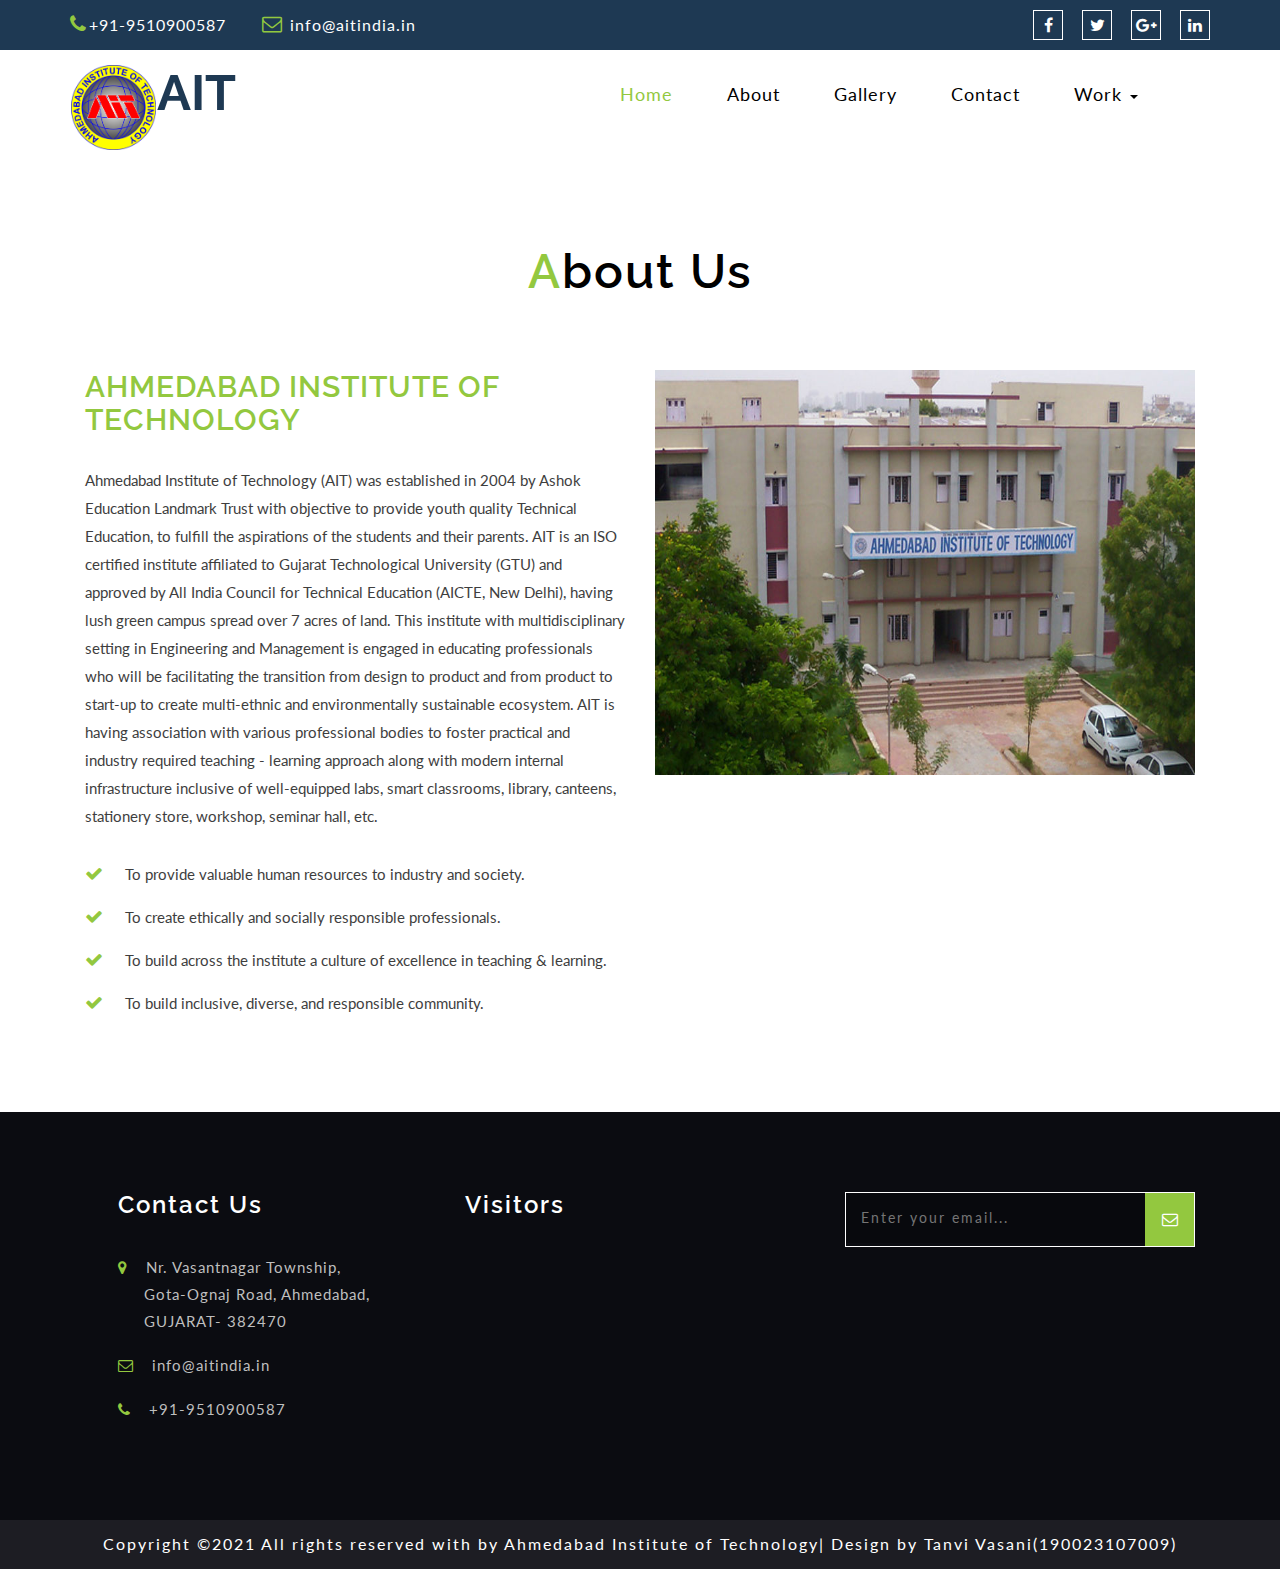
==== about.html @ c09816c7 "Add files via upload" ====
<!--
Author: W3layouts
Author URL: http://w3layouts.com
License: Creative Commons Attribution 3.0 Unported
License URL: http://creativecommons.org/licenses/by/3.0/
-->
<!DOCTYPE html>
<html lang="zxx">

<head>
	<title>AIT | About Us</title>
	<link rel="icon" type="image/png" sizes="16x16" href="images/favicon.png">
	<meta name="viewport" content="width=device-width, initial-scale=1">
	<meta http-equiv="Content-Type" content="text/html; charset=utf-8" />
	<meta name="keywords" content="Bettering Responsive web template, Bootstrap Web Templates, Flat Web Templates, Android Compatible web template, 
Smartphone Compatible web template, free webdesigns for Nokia, Samsung, LG, Sony Ericsson, Motorola web design" />
	<script type="application/x-javascript">
		addEventListener("load", function () {
			setTimeout(hideURLbar, 0);
		}, false);

		function hideURLbar() {
			window.scrollTo(0, 1);
		}
	</script>
	<!-- // Meta Tags -->
	<link href="css/bootstrap.css" rel="stylesheet" type="text/css" media="all" />
	<link href="css/font-awesome.min.css" rel="stylesheet" type="text/css" media="all">
	<!--testimonial flexslider-->
	<link href="css/style.css" rel="stylesheet" type="text/css" media="all" />
	<!--fonts-->
	<link href="//fonts.googleapis.com/css?family=Lato:300,400,700,900" rel="stylesheet">
	<link href="//fonts.googleapis.com/css?family=Raleway:300,400,500,600,800" rel="stylesheet">
	<!--//fonts-->

</head>

<body>
	<!--Header-->
	<div class="header">
	<div class="top">
					<div class="container">
						
							<div class="col-md-9 top-left">
								<ul>
									<li><i class="fa fa-phone" aria-hidden="true"></i>+91-9510900587</li>
									<li><i class="fa fa-envelope-o" aria-hidden="true"></i> <a href="mailto:info@example.com">info@aitindia.in</a></li>
								</ul>
							</div>
							<div class="col-md-3 top-middle">
								<ul>
									<li><a href="#"><i class="fa fa-facebook"></i></a></li>
									<li><a href="#"><i class="fa fa-twitter"></i></a></li>
									<li><a href="#"><i class="fa fa-google-plus"></i></a></li>
									<li><a href="#"><i class="fa fa-linkedin"></i></a></li>
								</ul>
							</div>
							
							<div class="clearfix"></div>
						
					</div>
				</div>
		<!--top-bar-w3layouts-->
		<div class="top-bar-w3layouts">
			<div class="container">
				<nav class="navbar navbar-default">
					<div class="navbar-header">
						<button type="button" class="navbar-toggle" data-toggle="collapse" data-target="#bs-example-navbar-collapse-1">
							<span class="sr-only">Toggle navigation</span>
							<span class="icon-bar"></span>
							<span class="icon-bar"></span>
							<span class="icon-bar"></span>
						</button>
						<h1><a href="index.html"><img src="images\aitsy.png" style="height: 85px;width: 85px;margin-right: 1px;margin-left: 1px;"> AIT</a></h1>
					</div>
					<!-- navbar-header -->
					<div class="collapse navbar-collapse" id="bs-example-navbar-collapse-1">

						<ul class="nav navbar-nav navbar-right">
							<li><a href="index.html" class="active">Home</a></li>
							<li><a href="about.html">About</a></li>
							<li><a href="gallery.html">Gallery</a></li>
							<li><a href="contact.html">Contact</a></li>
							<li><a href="#" class="dropdown-toggle" data-toggle="dropdown" role="button" aria-haspopup="true" aria-expanded="false">Work <span class="caret"></span></a>
										<ul class="dropdown-menu">
											<li><a href="icons.html">Static Page</a></li>
											<li><a href="codes.html">Dynamic Page</a></li>
										</ul>
							</li> 
						</ul>

					</div>

					


					<div class="clearfix"> </div>
				</nav>
			</div>

		</div>
		<!--//top-bar-w3layouts-->
		<!--Slider-->
		
		<!-- //Modal1 -->
		<!--//Slider-->
	</div>
	<!--//Header-->
	<div class="about-1">
	<div class="container">
	<h3 class="title-txt"><span>A</span>bout Us</h3>
		<div class="ab-agile">
			<div class="col-md-6 aboutleft1">
				<h3>Ahmedabad Institute of Technology</h3>
				<p class="para1">Ahmedabad Institute of Technology (AIT) was established in 2004 by Ashok Education Landmark Trust with objective to provide youth quality Technical Education, to fulfill the aspirations of the students and their parents. AIT is an ISO certified institute affiliated to Gujarat Technological University (GTU) and approved by All India Council for Technical Education (AICTE, New Delhi), having lush green campus spread over 7 acres of land. This institute with multidisciplinary setting in Engineering and Management is engaged in educating professionals who will be facilitating the transition from design to product and from product to start-up to create multi-ethnic and environmentally sustainable ecosystem. AIT is having association with various professional bodies to foster practical and industry required teaching - learning approach along with modern internal infrastructure inclusive of well-equipped labs, smart classrooms, library, canteens, stationery store, workshop, seminar hall, etc.</p>
				<p><i class="fa fa-check" aria-hidden="true"></i> To provide valuable human resources to industry and society. </p>
				<p><i class="fa fa-check" aria-hidden="true"></i> To create ethically and socially responsible professionals. </p>
				<p><i class="fa fa-check" aria-hidden="true"></i> To build across the institute a culture of excellence in teaching & learning. </p>
				<p><i class="fa fa-check" aria-hidden="true"></i> To build inclusive, diverse, and responsible community.</p>
			</div>
			<div class="col-md-6 aboutright1">
				<img src="images/ait.jpeg" class="img-responsive" alt="">
			</div>
			<div class="clearfix"></div>
		</div>
	</div>
</div>

<!-- footer -->
<div class="footer">
	<div class="container">
		<div class="f-bg-w3l">
			<div class="col-md-4 w3layouts_footer_grid hpft">
					<h3>Contact Us</h3>
					    <ul class="con_inner_text">
							<li><span class="fa fa-map-marker" aria-hidden="true"></span>	Nr. Vasantnagar Township, <label> Gota-Ognaj Road, Ahmedabad, GUJARAT- 382470 </label></li>
							<li><span class="fa fa-envelope-o" aria-hidden="true"></span> <a href="mailto:info@example.com">info@aitindia.in</a></li>
							<li><span class="fa fa-phone" aria-hidden="true"></span> +91-9510900587</li>
						</ul>				
				</div>
		<div class="col-md-4 w3layouts_footer_grid">
					<h3>Visitors</h3>
					 <a href='https://www.symptoma.com/en/info/covid-19'></a> <script type='text/javascript' src='https://www.freevisitorcounters.com/auth.php?id=e91e2856d9b08d8100dab03bf4e1359ea80cdd08'></script>
<script type="text/javascript" src="https://www.freevisitorcounters.com/en/home/counter/826787/t/9"></script>
				</div>
				<div class="col-md-4 w3layouts_footer_grid">
					<form action="#" method="post">
						<input type="email" name="Email" placeholder="Enter your email..." required="">
						<button class="btn1"><i class="fa fa-envelope-o" aria-hidden="true"></i></button>
						<div class="clearfix"> </div>
					</form>
				</div>
				<div class="clearfix"> </div>		
			</div>	
			</div>
	</div>
	<p class="copyright">Copyright ©2021 All rights reserved with by Ahmedabad Institute of Technology| Design by Tanvi Vasani(190023107009)</p>
	<!-- //footer -->
	<!-- Required Scripts -->
	<!-- Common Js -->
	<script type="text/javascript" src="js/jquery-2.2.3.min.js"></script>
	<!--// Common Js -->
	<!--search-bar-agileits-->
	<script src="js/main.js"></script>
	<!--//search-bar-agileits-->
	<!-- start-smoth-scrolling -->
	<script type="text/javascript" src="js/move-top.js"></script>
	<script type="text/javascript" src="js/easing.js"></script>
	<script type="text/javascript">
		jQuery(document).ready(function ($) {
			$(".scroll").click(function (event) {
				event.preventDefault();
				$('html,body').animate({
					scrollTop: $(this.hash).offset().top
				}, 1000);
			});
		});
	</script>
	<!-- start-smoth-scrolling -->
	<!-- stats -->
	<script src="js/jquery.waypoints.min.js"></script>
	<script src="js/jquery.countup.js"></script>
	<script>
		$('.counter-agileits-w3layouts').countUp();
	</script>
	<!-- //stats -->
	<!-- smooth scrolling -->
	<script type="text/javascript">
		$(document).ready(function () {
			/*
				var defaults = {
				containerID: 'toTop', // fading element id
				containerHoverID: 'toTopHover', // fading element hover id
				scrollSpeed: 1200,
				easingType: 'linear' 
				};
			*/
			$().UItoTop({
				easingType: 'easeOutQuart'
			});
		});
	</script>
	<a href="#home" id="toTop" style="display: block;"> <span id="toTopHover" style="opacity: 1;"> </span></a>
	<!-- //smooth scrolling -->

	<!-- Bootstrap Js -->
	<script type="text/javascript" src="js/bootstrap.js"></script>
	<!--// Bootstrap Js -->

	<!--// Required Scripts -->
</body>

</html>
---- css/style.css ----
/*--
Author: W3layouts
Author URL: http://w3layouts.com
License: Creative Commons Attribution 3.0 Unported
License URL: http://creativecommons.org/licenses/by/3.0/
--*/

html,
body {
	margin: 0;
	font-size: 100%;
	font-family: 'Lato', sans-serif;
	background: #fff;
}

body a {
	text-decoration: none;
	transition: 0.5s all;
	-webkit-transition: 0.5s all;
	-moz-transition: 0.5s all;
	-o-transition: 0.5s all;
	-ms-transition: 0.5s all;
}

a:hover {
	text-decoration: none;
}

input[type="button"],
input[type="submit"] {
	transition: 0.5s all;
	-webkit-transition: 0.5s all;
	-moz-transition: 0.5s all;
	-o-transition: 0.5s all;
	-ms-transition: 0.5s all;
}

h1,
h2,
h3,
h4,
h5,
h6 {
	margin: 0;
	font-family: 'Raleway', sans-serif;
	font-weight: 600;
}

p {
	margin: 0;
}

ul {
	margin: 0;
	padding: 0;
}

label {
	margin: 0;
}


/*-- header --*/


/*-- Index-Page-Styling --*/


/*-- top-bar-w3layouts --*/

.header {
	position: relative;
}

.header-nav {
	position: relative;
}

.top-bar-w3layouts {
	width: 100%;
	z-index: 99999;
	background: #fff;
}


/*-- Logo --*/

.logo {
	width: 60%;
	float: left;
}

.logo a {
	font-size: 40px;
	font-weight: bolder;
	color: #EEE;
}

.logo a:hover {
	color: #FFF;
}


/*-- //Logo --*/


/*-- Info --*/

.info {
	width: 40%;
	float: left;
	padding-top: 20px;
}

.info .email,
.info .phone {
	width: 50%;
	float: left;
}

.info p {
	color: #EEE;
	font-size: 13px;
}

.info a {
	color: #FFF;
}

.info a:hover {
	color: #009688;
}

.info span.glyphicon {
	margin-right: 5px;
}

.navbar-brand {
	line-height: 0px !important;
}

.navbar-brand {
	float: none;
}

nav.linkEffects.linkHoverEffect_12 ul {
	margin-top: 6px;
}


/*-- //Info --*/


/*-- //top-bar-w3layouts --*/


/*--banner-slider--*/

#slider2,
#slider3 {
	box-shadow: none;
	-moz-box-shadow: none;
	-webkit-box-shadow: none;
	margin: 0 auto;
}

.rslides_tabs li:first-child {
	margin-left: 0;
}

.rslides_tabs .rslides_here a {
	background: rgba(255, 255, 255, .1);
	color: #fff;
	font-weight: bold;
}

.events {
	list-style: none;
}

.callbacks_container {
	position: relative;
	float: left;
	width: 100%;
}

.callbacks {
	position: relative;
	list-style: none;
	overflow: hidden;
	width: 100%;
	padding: 0;
	margin: 0;
}

.callbacks li {
	position: absolute;
	width: 100%;
}

.callbacks img {
	position: relative;
	z-index: 1;
	height: auto;
	border: 0;
}

.callbacks .caption {
	display: block;
	position: absolute;
	z-index: 2;
	font-size: 20px;
	text-shadow: none;
	color: #fff;
	left: 0;
	right: 0;
	padding: 10px 20px;
	margin: 0;
	max-width: none;
	top: 10%;
	text-align: center;
}

.callbacks_nav {
	position: absolute;
	-webkit-tap-highlight-color: rgba(0, 0, 0, 0);
	bottom: 45%;
	left: 0;
	z-index: 3;
	text-indent: -9999px;
	overflow: hidden;
	text-decoration: none;
	width: 32px;
	height: 32px;
}

.callbacks_nav:hover {
	opacity: 0.5;
}

.callbacks_nav.next {
	left: auto;
	left: 51%;
}

.callbacks_nav.prev {
	background: transparent url(../images/left11.png) no-repeat;
	left: 6%;
}

.callbacks_nav.next {
	background: transparent url(../images/right11.png) no-repeat;
	left: 92%;
}

#slider3-pager a {
	display: inline-block;
}

#slider3-pager span {
	float: left;
}

#slider3-pager span {
	width: 100px;
	height: 15px;
	background: #fff;
	display: inline-block;
	border-radius: 30em;
	opacity: 0.6;
}

#slider3-pager .rslides_here a {
	background: #FFF;
	border-radius: 30em;
	opacity: 1;
}

#slider3-pager a {
	padding: 0;
}

#slider3-pager li {
	display: inline-block;
}

.rslides {
	position: relative;
	list-style: none;
	overflow: hidden;
	width: 100%;
	padding: 0;
}

.rslides li {
	-webkit-backface-visibility: hidden;
	position: absolute;
	display: none;
	width: 100%;
	left: 0;
	top: 0;
}

.rslides li {
	position: relative;
	display: block;
	float: left;
}

.rslides img {
	height: auto;
	border: 0;
}

.callbacks_tabs {
	list-style: none;
	position: absolute;
	bottom: 21%;
	left: 68.5%;
	padding: 0;
	margin: 0;
	z-index: 990;
	display: block;
	text-align: center;
}

.slider-top span {
	font-weight: 600;
}

.callbacks_tabs li {
	display: inline-block;
	margin: 0 5px;
}

.animated {
	z-index: 99;
}


/*----*/

.callbacks_tabs a {
	visibility: hidden;
}

.callbacks_tabs a:after {
	content: "\f111";
	font-size: 0;
	font-family: FontAwesome;
	visibility: visible;
	display: block;
	height: 14px;
	width: 14px;
	display: inline-block;
	background: #fff;
	border-radius: 50%;
	-webkit-border-radius: 50%;
	-o-border-radius: 50%;
	-moz-border-radius: 50%;
	-ms-border-radius: 50%;
	box-shadow: 2px 2px 5px #000000;
	-webkit-box-shadow: 2px 2px 5px #000000;
	-o-box-shadow: 2px 2px 5px #000000;
	-moz-box-shadow: 2px 2px 5px #000000;
	-ms-box-shadow: 2px 2px 5px #000000;
}

.callbacks_here a:after {
	background: #93c83f;
}


/*----*/

.slider_banner_info_w3ls {
	margin-top: 23%;
}

.slider_banner_info_w3ls h4 {
	font-size: 5em;
	line-height: 1.5em;
	text-align: center;
	color: #fff;
	font-weight: 700;
	letter-spacing: 4px;
	
}

.slider_banner_info_w3ls h4 span {
	color: #93c83f;
	
	display: block;
}

img.img-responsive {
	width: 100%;
}

.slider-img1 {
	background: url(../images/ai.png) no-repeat 0px 0px;
}

.slider-img2 {
	background: url(../images/ait.jpeg) no-repeat 0px 0px;
}

.slider-img3 {
	background: url(../images/ait1.jpg) no-repeat 0px 0px;
}

.slider-img1,
.slider-img2,
.slider-img3 {
	background-size: cover;
	-webkit-background-size: cover;
	-o-background-size: cover;
	-moz-background-size: cover;
	-ms-background-size: cover;
	min-height: 705px;
}
.banner{
	background: url(../images/bann2.jpg) no-repeat 0px 0px;
	background-size: cover;
	-webkit-background-size: cover;
	-o-background-size: cover;
	-moz-background-size: cover;
	-ms-background-size: cover;
	min-height: 300px;
}

/*-- //Slider --*/
/* -- TOP HEADER */
.top-middle li {
    display: inline-block;
}
.top .top-middle, .top .top-right {
    padding: 0px;
}
.top .top-left {
    padding: 4px 0 0;
    text-align: left;
}
.top-left li {
    display: inline-block;
	color:#fff;
    margin-right: 2em;
    letter-spacing: 1px;
}
.top-left li a{
	color:#fff;
}
.top {
    padding: 10px 0;
    background:#1e3953;
}
.top-middle {
    text-align: right;
}
.top-left p{
	color:#fff;
    font-size: 16px;
    margin-top: 3px;
}
.top-left i.fa {
    margin-right: 2px;
    color: #93c83f;
    font-size: 20px;
}

.top-middle li {
    margin-left: 15px;
}
.top-middle .fa-facebook {
    font-size: 16px;
    text-align: center;
    line-height: 29px;
    width: 30px;
    height: 30px;
}
.top-middle .fa-facebook:hover {
    background: #527dbd;
    color: #ececec;
    border: 1px solid #527dbd;
}
.top-middle .fa-twitter {
    font-size: 16px;
    text-align: center;
    line-height: 29px;
    width: 30px;
    height: 30px;
}
.top-middle .fa-twitter:hover {
    background: #1da1f2;
    color: #ececec;
    border: 1px solid #1da1f2;
}
.top-middle .fa-google-plus {
    font-size: 16px;
    text-align: center;
    line-height: 29px;
    width: 30px;
    height: 30px;
}
.top-middle .fa-google-plus:hover {
    background: #dd4b39;
    color: #ececec;
    border: 1px solid #dd4b39;
}
.top-middle .fa-linkedin {
    font-size: 16px;
    text-align: center;
    line-height: 29px;
    width: 30px;
    height: 30px;
}
.top-middle .fa-linkedin:hover {
    background: #0077b5;
    color: #ececec;
    border: 1px solid #0077b5;
}
.top-middle i.fa {
    border: 1px solid #fff;
    color: #fff;
	transition: 0.5s all;
	-webkit-transition: 0.5s all;
	-moz-transition: 0.5s all;
	-o-transition: 0.5s all;
	-ms-transition: 0.5s all;
}
/* -- //TOP HEADER */

/*-- Navbar --*/

.navbar-default .navbar-collapse,
.navbar-default .navbar-form {
	border-color: transparent;
}

.navbar-default .navbar-brand {
	font-size: 3em;
	color: #FFF;
	text-shadow: 3px 3px #000000;
	text-decoration: none;
	font-weight: bold;
}

.navbar {
	margin-bottom: 0px;
}

.navbar-nav>li {
	float: left;
	margin: 0px 14px;
}

.navbar-default .navbar-nav>li>a {
	color: #000000;
	letter-spacing: 1px;
	text-transform: capitalize;
	padding: 15px 13px;
	font-weight: 400;
	font-size: 18px;
}

.navbar-default .navbar-brand:focus,
.navbar-default .navbar-brand:hover {
	color: #fff;
	background: none!important;
}

.navbar-default .navbar-toggle .icon-bar {
	background-color: #FFF;
}

.navbar-default .navbar-toggle:focus,
.navbar-default .navbar-toggle:hover {
	background-color: #303841;
	border-color: #000;
}

.navbar-default .navbar-nav>li>a:focus,
.navbar-default .navbar-nav>li>a:hover {
	color: #93c83f;
	background-color: transparent;
}

.navbar-default .navbar-nav > .open > a, .navbar-default .navbar-nav > .open > a:hover, .navbar-default .navbar-nav > .open > a:focus {
    color: #000;
    background-color: transparent;
}
.dropdown-menu > li > a:hover, .dropdown-menu > li > a:focus {
    color: #93c83f;
    background-color: #f5f5f5;
}
.navbar-default .navbar-nav>li>a.active {
	color: #93c83f;
}

.navbar-default {
	border-color: #e7e7e7;
	border: none!important;
	background: none!important;
}

.navbar {
	border-radius: 0!important;
}

.navbar-brand {
	float: left;
	height: 50px;
	padding: 15px 15px;
	line-height: 45px;
}
ul.dropdown-menu {
    top: 134%;
    background: rgba(21, 29, 37, 0.77);
    border: none;
}
.dropdown-menu > li > a {
    padding: 7px 20px;
    color: #fff;
    font-weight: 300;
    letter-spacing: 2px;
}
.dropdown-menu > li > a:hover, .dropdown-menu > li > a:focus, .dropdown-menu > li > a.active {
    text-decoration: none;
    background: none;
}

/*-- nav-effect --*/


/* Effect 13: three circles */

.cl-effect-13 ul li a {
	-webkit-transition: color 0.3s;
	-moz-transition: color 0.3s;
	transition: color 0.3s;
}

.cl-effect-13 ul li a::before {
	position: absolute;
	top: 50%;
	left: 50%;
	color: transparent;
	content: '.';
	text-shadow: 0 0 transparent;
	font-size: 2em;
	-webkit-transition: text-shadow 0.3s, color 0.3s;
	-moz-transition: text-shadow 0.3s, color 0.3s;
	transition: text-shadow 0.3s, color 0.3s;
	-webkit-transform: translateX(-50%);
	-moz-transform: translateX(-50%);
	transform: translateX(-50%);
}

.cl-effect-13 ul li a:hover::before,
.cl-effect-13 ul li a:focus::before,
ul.nav.navbar-nav li.active a::before {
	color: #fff;
	text-shadow: 10px 0 #fff, -10px 0 #fff;
}

.navbar-default {
	background: rgba(0, 0, 0, 0.72);
	border: none;
	border-radius: 0;
}

.navbar-nav,
.header-top {
	padding-right: 2.8em;
	margin-top: 1.2em;
}

.header-nav {
	position: relative;
}

.cl-effect-13 ul li a:hover::before,
.cl-effect-13 ul li a:focus::before,
ul.nav.navbar-nav li a.active::before {
	color: #fff;
	text-shadow: 10px 0 #fff, -10px 0 #fff;
}


/*-- //nav-effect --*/

.navbar-header h1 a {
	font-size: 1.4em;
	color:#1e3953;
	text-decoration: none;
	font-weight: 700;
	margin: 0.3em 0;
	display: inline-block;
}

.navbar-header h1 a img {
	width: 55px;
	float: left;
}

.navbar-brand {
	float: left;
	padding: 0!important;
	line-height: 45px;
}


/*-- /Navbar --*/


/*-- search --*/

.search-bar-agileits {
	position: relative;
}

.cd-main-header {
	/* Force Hardware Acceleration in WebKit */
	-webkit-transform: translateZ(0);
	-moz-transform: translateZ(0);
	-ms-transform: translateZ(0);
	-o-transform: translateZ(0);
	transform: translateZ(0);
	will-change: transform;
}

.cd-main-header {
	-webkit-transition: -webkit-transform 0.3s;
	-moz-transition: -moz-transform 0.3s;
	transition: transform 0.3s;
}

.cd-main-content.nav-is-visible,
.cd-main-header.nav-is-visible {
	-webkit-transform: translateX(-260px);
	-moz-transform: translateX(-260px);
	-ms-transform: translateX(-260px);
	-o-transform: translateX(-260px);
	transform: translateX(-260px);
}

.nav-on-left .cd-main-content.nav-is-visible,
.nav-on-left .cd-main-header.nav-is-visible {
	-webkit-transform: translateX(260px);
	-moz-transform: translateX(260px);
	-ms-transform: translateX(260px);
	-o-transform: translateX(260px);
	transform: translateX(260px);
}

.cd-header-buttons {
	position: absolute;
	display: inline-block;
	top: -64px;
	right: 1px;
}

.cd-header-buttons li {
	display: inline-block;
}

.cd-search-trigger,
.cd-nav-trigger {
	position: relative;
	display: block;
	width: 44px;
	height: 44px;
	overflow: hidden;
	white-space: nowrap;
	color: transparent;
	z-index: 3;
	background: none;
}

.cd-search-trigger::before,
.cd-search-trigger::after {
	/* search icon */
	content: '';
	position: absolute;
	-webkit-transition: opacity 0.3s;
	-moz-transition: opacity 0.3s;
	transition: opacity 0.3s;
	/* Force Hardware Acceleration in WebKit */
	-webkit-transform: translateZ(0);
	-moz-transform: translateZ(0);
	-ms-transform: translateZ(0);
	-o-transform: translateZ(0);
	transform: translateZ(0);
	-webkit-backface-visibility: hidden;
	backface-visibility: hidden;
}

.cd-search-trigger::before {
	top: 11px;
	left: 11px;
	width: 18px;
	height: 18px;
	-webkit-border-radius: 50%;
	-moz-border-radius: 50%;
	border-radius: 50%;
	border: 3px solid #000;
}

.cd-search-trigger::after {
	/* handle */
	height: 3px;
	width: 8px;
	background: #000;
	bottom: 14px;
	right: 11px;
	-webkit-transform: rotate(45deg);
	-moz-transform: rotate(45deg);
	-ms-transform: rotate(45deg);
	-o-transform: rotate(45deg);
	transform: rotate(45deg);
}

.cd-search-trigger span {
	/* container for the X icon */
	position: absolute;
	height: 100%;
	width: 100%;
	top: 0;
	left: 0;
}

.cd-search-trigger span::before,
.cd-search-trigger span::after {
	/* close icon */
	content: '';
	position: absolute;
	display: inline-block;
	height: 3px;
	width: 22px;
	top: 50%;
	margin-top: -2px;
	left: 50%;
	margin-left: -11px;
	background: #000;
	opacity: 0;
	/* Force Hardware Acceleration in WebKit */
	-webkit-transform: translateZ(0);
	-moz-transform: translateZ(0);
	-ms-transform: translateZ(0);
	-o-transform: translateZ(0);
	transform: translateZ(0);
	-webkit-backface-visibility: hidden;
	backface-visibility: hidden;
	-webkit-transition: opacity 0.3s, -webkit-transform 0.3s;
	-moz-transition: opacity 0.3s, -moz-transform 0.3s;
	transition: opacity 0.3s, transform 0.3s;
}

.cd-search-trigger span::before {
	-webkit-transform: rotate(45deg);
	-moz-transform: rotate(45deg);
	-ms-transform: rotate(45deg);
	-o-transform: rotate(45deg);
	transform: rotate(45deg);
}

.cd-search-trigger span::after {
	-webkit-transform: rotate(-45deg);
	-moz-transform: rotate(-45deg);
	-ms-transform: rotate(-45deg);
	-o-transform: rotate(-45deg);
	transform: rotate(-45deg);
}

.cd-search-trigger.search-is-visible::before,
.cd-search-trigger.search-is-visible::after {
	/* hide search icon */
	-moz-opacity: 0;
	opacity: 0;
}

.cd-search-trigger.search-is-visible span::before,
.cd-search-trigger.search-is-visible span::after {
	/* show close icon */
	-moz-opacity: 1;
	opacity: 1;
}

.cd-search-trigger.search-is-visible span::before {
	-webkit-transform: rotate(135deg);
	-moz-transform: rotate(135deg);
	-ms-transform: rotate(135deg);
	-o-transform: rotate(135deg);
	transform: rotate(135deg);
}

.cd-search-trigger.search-is-visible span::after {
	-webkit-transform: rotate(45deg);
	-moz-transform: rotate(45deg);
	-ms-transform: rotate(45deg);
	-o-transform: rotate(45deg);
	transform: rotate(45deg);
}

.cd-search {
	position: absolute;
	width: 100%;
	top: 0em;
	left: 0;
	z-index: 3;
	opacity: 0;
	visibility: hidden;
	-webkit-transition: opacity .3s 0s, visibility 0s .3s;
	-moz-transition: opacity .3s 0s, visibility 0s .3s;
	transition: opacity .3s 0s, visibility 0s .3s;
}

.cd-search input {
	border-radius: 0;
	border: none;
	background: rgba(0, 0, 0, 0.75);
	width: 100%;
	padding: 0 5%;
	-webkit-box-shadow: inset 0 3px 0 #93c83f, 0 3px 6px rgba(0, 0, 0, 0.05);
	-moz-box-shadow: inset 0 3px 0 #93c83f, 0 3px 6px rgba(0, 0, 0, 0.05);
	box-shadow: inset 0 3px 0 #93c83f, 0 3px 6px rgba(0, 0, 0, 0.05);
	-webkit-appearance: none;
	-moz-appearance: none;
	-ms-appearance: none;
	-o-appearance: none;
	appearance: none;
	font-size: 1em;
	padding: 1em 2em;
	color: #fff;
	letter-spacing: 1px;
}

.cd-search input::-webkit-input-placeholder {
	color: #fff;
}

.cd-search input::-moz-placeholder {
	color: #fff;
}

.cd-search input:-moz-placeholder {
	color: #fff;
}

.cd-search input:-ms-input-placeholder {
	color: #fff;
}

.cd-search input:focus {
	outline: none;
}

.cd-search.is-visible {
	-moz-opacity: 1;
	opacity: 1;
	visibility: visible;
	-webkit-transition: opacity .3s 0s, visibility 0s 0s;
	-moz-transition: opacity .3s 0s, visibility 0s 0s;
	transition: opacity .3s 0s, visibility 0s 0s;
}


/*-- //search --*/


/*-- //Banner-Slider --*/


/*-- Events --*/

.register-left {
	background: url(../images/about.png) no-repeat 0px 0px;
	background-size: cover;
	-webkit-background-size: cover;
	-o-background-size: cover;
	-moz-background-size: cover;
	-ms-background-size: cover;
	min-height: 500px;
	padding: 0;
}

.events-section {
    background: url(../images/images.png) no-repeat 0px 0px;
    background-size: cover;
    -webkit-background-size: cover;
    -o-background-size: cover;
    -moz-background-size: cover;
    -ms-background-size: cover;
     background-attachment: fixed;
    padding: 5em 0;
}

.live-info {
    padding: 1.5em 1.5em 3em;
    background: #fff;
    box-shadow: 1px 1px 17px #ffffff;
}
.live-info h4 {
    font-size:24px;
    letter-spacing: 1px;
    color: #93c83f;
    text-transform: uppercase;
    font-weight: 700;
    text-align: center;
}
p.para-1 {
    font-size: 16px;
    letter-spacing: 1px;
    color: #9f9f9f;
    text-align: center;
    line-height: 28px;
    margin-top: 1em;
}
.live-info ul {
    margin-bottom: 1em;
    text-align: center;
}

.live-info ul li {
    display: inline-block;
    list-style: none;
    color: #00030a;
    letter-spacing: 1px;
    font-size: 15px;
    font-weight: 700;
}
.live-info ul li span {
	display: inline-block;
	color: #93c83f;
	margin-right: 10px;
	font-size: 18px;
}


/*-- // Events --*/


/*--Blog--*/

.testimonials-main img {
	margin: 0 auto;
	width: 50%;
	float: right;
}

.testimonials-main {
	float: right;
	width: 100%;
}

.inner-testimonials-w3ls {
	position: relative;
}

.testimonial-info-wthree {
	padding: 6em 2em 0em 1em;
	width: 50%;
	float: left;
}

.testimonial-info-wthree h5 {
	font-size: 20px;
	letter-spacing: 1px;
	text-transform: capitalize;
	color: #93c83f;
}

.testimonial-info-wthree span {
	display: block;
	margin: 0.8em 0;
	font-size: 16px;
	letter-spacing: 1px;
	font-style: italic;
	color: #000;
}
/*-//Blog-*/
/*-- Experience--*/
.edu-right, .exp-left {
    margin-bottom: 30px;
    border: 1px solid #d7d7d7;
}
.edu-right h6,.exp-left h6 {
    font-size: 15px;
    color: #fff;
}
.edu-right h5, .exp-left h5 {
    font-size: 20px;
    padding: 8px 0px;
    text-transform: capitalize;
    letter-spacing: 1px;
    color: #000;
}
.edu-right p, .exp-left p {
    font-size: 14px;
    color: #93c83f;
}
.education-info h4, .exp-info-right h4 {
    font-size: 26px;
    text-transform: uppercase;
    text-align: center;
    letter-spacing: 1px;
    margin-bottom: 2em;
    color: #93c83f;
}
.education-info,.exp-info-right {
    padding:0em;
}
.ex-top li {
    display: block;
    line-height: 2em;
    font-size: 16px;
    color: #fff;
	letter-spacing: 1px;
}
.ex-top {
    background: #1e3953;
    padding: 3em 3em 3em;
}
span.fa.fa-check {
    padding-right: 20px;
	color:#93c83f;
}
.back-shadow{-webkit-box-shadow: -3px 7px 39px -5px rgba(0,0,0,0);
    -moz-box-shadow: -3px 7px 39px -5px rgba(0,0,0,0);
    box-shadow: -3px 7px 39px -5px rgb(0, 0, 0);
}
.edu-right:nth-child(4),.exp-left:nth-child(4) {
    margin-bottom: 0em;
}
.experience {
    padding: 5em 0;
}
.ex-lt {
    float: left;
    background:#93c83f;
    width: 17%;
    padding: 13px 0;
}
.ex-lt span {
    display: block;
}
.ex-rt{
    float: left;
    width: 83%;
	padding: 24px 27px 18px;
}
.ex-lt h6 {
    font-size: 25px;
    text-align: center;
    line-height: 1.5em;
    font-weight: 600;
	letter-spacing: 2px;
}
/*--//Experience--*/
/*-- Main Css --*/
/*-- Main --*/

h3.tittle-w3ls {
	color: #000000;
	font-size: 3.5em;
	text-align: left;
	text-transform: capitalize;
	letter-spacing: 2px;
	font-weight: 400;
	margin-bottom: .9em;
}

h5.sub-title {
	font-size: 20px;
	color: #fff;
	letter-spacing: 2px;
	font-weight: 500;
}

p.para-w3-agileits {
    font-size: 16px;
    letter-spacing: 1px;
    color: #fff;
    line-height: 30px;
    margin-bottom: 2em;
}
h3.title-txt {
    text-align: center;
    text-transform: capitalize;
    font-size: 3em;
    color: #000;
    margin-bottom: 1.5em;
	letter-spacing: 2px;
}
h3.title-txt span {
    color: #93c83f;
}
h3.title-txt.two, p.two {
    color: #ffffff;
}
.testimonials {
    padding: 5em 0;
}

/*--// Main Css --*/
p.para-w3ls {
    font-size: 16px;
    letter-spacing: 1px;
    color: #9f9f9f;
    line-height: 30px;
    margin-bottom: 2em;
}
/*-- services --*/
.w3-agile-services{
    padding:5em 0;
}

.w3l-heading h3,.w3l-heading h2{
	text-align:center;
}
.w3l-services-heading h3{
	color:#FFFFFF;
}
.services-right-grid {
    text-align: center;
}
.services-icon i.fa{
    color:#93c83f;
    font-size: 3em;
}

.modal-title {
    text-align: center;
    font-size: 2em;
    text-transform: uppercase;
    font-weight: 600;
    margin: .5em 0;
	    color: #00BCD4;
    letter-spacing: 1px;
}
.span1{
	color:#000;
}
.agileits-w3layouts-info p {
    font-size: 1em;
    line-height: 1.8em;
    color: #999;
}
.modal-content {
	border-radius:0px;
}
.agileits-w3layouts-info img {
    width: 100%;
}
.services-right-grid:hover i.fa{
	color:#2f679e;
	transition: 0.5s all;
	-webkit-transition: 0.5s all;
	-o-transition: 0.5s all;
	-moz-transition: 0.5s all;
	-ms-transition: 0.5s all;	
}
.services-icon-info h5 {
    color: #00030a;
    font-size: 20px;
    font-weight: 700;
    margin: 2em 0 0 0;
    letter-spacing: 1px;
}
.services-right-grids:nth-child(2){
	margin: 3em 0 0 0;
}
.services-icon-info p {
    color: #9f9f9f;
    font-size: 1em;
    margin: 1em 0 0 0;
    line-height: 1.8em;
}
.services-icon-info h4 {
    margin: 1em 0 0 0;
    padding: 1em;
    background: #93c83f;
    width: 42%;
    margin: 1em auto;
    border-radius:6%;
}
.services-icon-info h4:hover {
    background:#03a9f4;
}
.services-icon-info h4 a {
    text-decoration: none;
	color:#fff;
}
.se-top {
    border: 1px solid #e5e7e9;
    padding:40px 40px;
}
/*-- //services --*/
/*-- stats --*/
.about {   
	background: url(../images/bann3.jpg) no-repeat 0px 0px;
	background-size: cover;
    -webkit-background-size: cover;
    -o-background-size: cover;
    -moz-background-size: cover;
    -ms-background-size: cover;
	background-attachment: fixed;
	background-position:bottom-right;
    padding: 5em 0;
	
}
h3.subheading-w3-agile {
    font-size: 40px;
    margin-bottom: 1em;
    color: #fff;
}
.about-main {
    background: #1e3953;
    padding: 4em 4em;
    width: 50%;
}
.stat-grids p {
    font-size: 2.3em;
    font-weight: 700;
    letter-spacing: 3px;
    color: #fff;
}

.stat-grids h3 {
	font-size: 1.2em;
	color: #93c83f;
	letter-spacing: 1px;
	font-weight: 700;
	margin-top: 5px;
}

.stat-grids:nth-child(1),
.stat-grids:nth-child(2) {
	margin-bottom: 1.5em;
}

/*--//stats --*/
/*-- Gallery --*/
/*-- img-hover-effect --*/
.gallery {
    padding: 5em 0;
}
.adipoli-wrapper {
	margin: auto;
	position: relative;
	display: inline-block;
}

.adipoli-wrapper>img {
	position: absolute;
	z-index: 1;
}

.adipoli-before {
	position: absolute;
	z-index: 5;
}

.adipoli-after {
	position: absolute;
	z-index: 10;
}

.adipoli-slice {
	display: block;
	position: absolute;
	z-index: 15;
	height: 100%;
	background-size: cover !important;
}

.gallery-grids img {
	width: 100%!important;
}

.gallery-grids {
	padding-left: 5px!important;
	padding-right: 5px!important;
	margin-bottom: 4px;
}

#gallery {
	background: #f4f4f4;
}

/*-- //img-hover-effect --*/
/*--// Gallery --*/
/*-- team --*/

.thumbnail.team-w3agile img {
	margin: 0 auto;
	width: inherit;
	width: 100%;
}

.team-grids {
	padding: 0!important;
}

.team-grids:nth-child(2),
.team-grids:nth-child(4) {
	padding-top: 5em!important;
}

.thumbnail.team-w3agile {
	position: relative;
	overflow: hidden;
}

.thumbnail {
	padding: 0px;
	border: none;
	border-radius: 0;
	margin-bottom: 0;
}

.thumbnail.team-w3agile h4 {
	font-size: 1.5em;
	font-weight: 500;
	color: #fff;
	text-transform: capitalize;
	letter-spacing: 1px;
}

.caption p {
	font-size: 15px;
	color: #93c83f;
	letter-spacing: .6px;
	margin: 4px 0 11px;
}

.team-info {
	position: absolute;
	bottom: -227px;
	margin: 0;
	left: 0;
	background: rgba(0, 0, 0, 0.59);
	border-top: 5px solid #93c83f;
	padding: 1em;
	-webkit-transition: .5s all;
	transition: .5s all;
	-moz-transition: .5s all;
	width: 100%;
	text-align: center;
}

.thumbnail.team-w3agile:hover div.team-info {
	bottom: 0px;
}

.thumbnail.team-w3agile:hover {
	border-color: #fdbd10;
}

.thumbnail .caption {
	padding: 0px;
}

.team {
    padding: 5em 0;
}
/*-- //team --*/
/*-- social-icons --*/

.w3ls-social-icons a {
	background: #93c83f;
	width: 30px;
	height: 30px;
	margin-left: 1em;
	color: #fff;
	border: 1px solid rgba(51, 51, 51, 0);
	display: inline-block;
	text-align: center;
	transition: 0.5s all;
	-webkit-transition: 0.5s all;
	-o-transition: 0.5s all;
	-ms-transition: 0.5s all;
	-moz-transition: 0.5s all;
}

.bottom-social-w3ls .w3ls-social-icons a,
.team-info .w3ls-social-icons a {
	margin: 0em .5em;
}

.w3ls-social-icons span {
	font-size: 15px;
	color: #fff;
	line-height: 28px;
	transition: 0.5s all;
	-webkit-transition: 0.5s all;
	-o-transition: 0.5s all;
	-ms-transition: 0.5s all;
	-moz-transition: 0.5s all;
}

.w3ls-social-icons a:hover span {
	color: #ffffff;
}

.w3ls-social-icons a:hover {
	background: transparent;
	border: 1px solid #ffffff;
	color: #ffffff;
}

.top-header-main {
	padding: 1em 0em;
}

.header-address h6 {
	font-size: 0.9em;
	color: #fff;
	display: inline-block;
}

.logo h1 {
	font-size: 2.5em;
}


/*-- //social-icons --*/

/*-- footer --*/
.footer h6 {
    font-size: 16px;
    color: #bfbfbf;
    text-align: left;
    line-height: 36px;
}
span.eme {
    float: right;
}
.footer {
    background: #0b0c11;
	padding:5em 0em;
}
.w3layouts_footer_grid.hpft {
    padding: 0 3em;
}
.w3layouts_footer_grid h2, .w3layouts_footer_grid h3 {
    font-size: 24px;
    color: #fff;
    position: relative;
    margin-bottom: 1.5em;
    letter-spacing: 2px;
}
h3.heading-agileinfo.white-w3ls {
    color: #f8b239;
    font-size: 35px;
    line-height: 48px;
}
.more-button a {
    font-size: 15px;
    background: #f8b239;
    color: #fff;
    padding: 8px 25px;
    display: inline-block;
    margin-top: 2em;
}
.more-button a:hover{
    background: #000;
}
ul.links li {
    list-style: none;
    color: #fff;
    margin-bottom: 10px;
}

.w3layouts_footer_grid h2 span,
.w3layouts_footer_grid h3 span {
    color:#efb14f;
}

ul.links li a {
    color: #fff;
}

.social_agileinfo li {
    display: inline-block;
}

.social_agileinfo li a {
    width: 40px;
    height: 40px;
    display: block;
    border: 1px solid #fff;
    text-align: center;
    color: #fff;
}

.social_agileinfo li a i {
    font-size: 18px;
    line-height: 2em;
}
.w3_facebook:hover {
    border: 1px solid #3b5998;
    background: #3b5998;
}

.w3_twitter:hover {
    border: 1px solid #1da1f2;
    background: #1da1f2;
}

.w3_instagram:hover {
    border: 1px solid #833ab4;
    background: #833ab4;
}

.w3_google:hover {
    border: 1px solid #dd4b39;
    background: #dd4b39;
}

.w3l_footer_nav {
    margin: 3em 0 3em;
}

.w3l_footer_nav li {
    display: inline-block;
    margin-right: 4em;
}

.w3l_footer_nav li a {
    color: #fff;
    font-weight: 400;
    text-decoration: none;
    font-family: 'Raleway', sans-serif;
    letter-spacing: 2px;
}

.w3l_footer_nav li a:hover,
.w3l_footer_nav li a.active {
    color: #ff4c4c;
}

.w3layouts_footer_grid p {
    font-size: 15px;
    line-height: 1.8em;
    margin-bottom: 2em;
    color: #bfbfbf;
	letter-spacing: 1px;
}

p.copyright {
    color: #fff;
    line-height: 1.8em;
    letter-spacing: 2px;
    text-align: center;
    margin-top: 0em;
    background:#1d1d23;
    padding: 10px 0;
}

p.copyright a {
    color: #fff;
    text-decoration: underline;
}

p.copyright a:hover {
    color: #93c83f;
}

.w3layouts_footer_grid form {
    border: 1px solid #fff;
    width: 100%;
}

.w3layouts_footer_grid input[type="email"] {
    outline: none;
    padding: 15px 15px;
    color: #fff;
    font-size: 14px;
    width: 86%;
    border: none;
    background: rgba(0, 0, 0, 0.22);
    letter-spacing: 2px;
}

button.btn1 {
    color: #fff;
    border: none;
    padding: 15px 0;
    text-align: center;
    text-decoration: none;
    background: #93c83f;
    -webkit-transition: 0.5s all;
    -moz-transition: 0.5s all;
    -o-transition: 0.5s all;
    -ms-transition: 0.5s all;
    transition: 0.5s all;
    float: right;
    width: 14%;
}

ul.con_inner_text li {
    list-style-type: none;
    color: #bfbfbf;
	line-height:1.8em;
    font-size: 15px;
    margin-bottom: 17px;
	letter-spacing: 1px;
}

ul.con_inner_text li label {
    display: block;
    margin-left: 1.7em;
}

ul.con_inner_text span {
    margin-right: 13px;
    color: #93c83f;
}
ul.con_inner_text li a {
    color: #bfbfbf;
}

ul.con_inner_text li label {
    color: #bfbfbf;
    margin-right: 1em;
    font-weight: 400!important;
}

ul.con_inner_text.midimg li {
    display: inline-block;
    float: left;
    width: 22%;
}
/*-- //footer --*/
.ab-agile h3 {
    text-transform: uppercase;
    font-size: 30px;
    font-weight: 600;
    color: #93c83f;
    letter-spacing: 1px;
    margin-bottom: 1em;
}
.ab-agile p {
    font-size: 15px;
    line-height: 28px;
    color: #3e3e3e;
    margin-bottom: 1em;
}
.ab-agile p.para1 {
    margin-bottom: 2em;
}
.ab-agile i.fa.fa-check {
    color: #93c83f;
    padding-right: 1em;
    font-size: 1.2em;
}
.about-1 {
    padding: 5em 0;
}
/*-- icons --*/
.codes a {
    color: #999;
}
.icon-box {
    padding: 8px 15px;
    background:rgba(149, 149, 149, 0.18);
    margin: 1em 0 1em 0;
    border: 5px solid #ffffff;
    text-align: left;
    -moz-box-sizing: border-box;
    -webkit-box-sizing: border-box;
    box-sizing: border-box;
    font-size: 13px;
    transition: 0.5s all;
    -webkit-transition: 0.5s all;
    -o-transition: 0.5s all;
    -ms-transition: 0.5s all;
    -moz-transition: 0.5s all;
    cursor: pointer;
} 
.icon-box:hover {
    background: #000;
	transition:0.5s all;
	-webkit-transition:0.5s all;
	-o-transition:0.5s all;
	-ms-transition:0.5s all;
	-moz-transition:0.5s all;
}
.icon-box:hover i.fa {
	color:#fff !important;
}
.icon-box:hover a.agile-icon {
	color:#fff !important;
}
.codes .bs-glyphicons li {
    float: left;
    width: 12.5%;
    height: 115px;
    padding: 10px; 
    line-height: 1.4;
    text-align: center;  
    font-size: 12px;
    list-style-type: none;	
}
.codes .bs-glyphicons .glyphicon {
    margin-top: 5px;
    margin-bottom: 10px;
    font-size: 24px;
}
.codes .glyphicon {
    position: relative;
    top: 1px;
    display: inline-block;
    font-family: 'Glyphicons Halflings';
    font-style: normal;
    font-weight: 400;
    line-height: 1;
    -webkit-font-smoothing: antialiased;
    -moz-osx-font-smoothing: grayscale;
	color: #777;
} 
.codes .bs-glyphicons .glyphicon-class {
    display: block;
    text-align: center;
    word-wrap: break-word;
}
h3.icon-subheading {
    font-size: 28px;
    color: #93c83f !important;
    margin: 30px 0 15px;
    font-weight: 700;
    letter-spacing: 2px;
}
h3.agileits-icons-title {
    text-align: center;
    font-size: 33px;
    color: #222222;
    font-weight: 700;
    letter-spacing: 2px;
}
.icons a {
    color: #999;
}
.icon-box i {
    margin-right: 10px !important;
    font-size: 20px !important;
    color: #282a2b !important;
}
.bs-glyphicons li {
    float: left;
    width: 18%;
    height: 115px;
    padding: 10px;
    line-height: 1.4;
    text-align: center;
    font-size: 12px;
    list-style-type: none;
    background:rgba(149, 149, 149, 0.18);
    margin: 1%;
}
.bs-glyphicons .glyphicon {
    margin-top: 5px;
    margin-bottom: 10px;
    font-size: 24px;
	color: #282a2b;
}
.glyphicon {
    position: relative;
    top: 1px;
    display: inline-block;
    font-family: 'Glyphicons Halflings';
    font-style: normal;
    font-weight: 400;
    line-height: 1;
    -webkit-font-smoothing: antialiased;
    -moz-osx-font-smoothing: grayscale;
	color: #777;
} 
.bs-glyphicons .glyphicon-class {
    display: block;
    text-align: center;
    word-wrap: break-word;
	    color: #777;
}
@media (max-width:991px){
	h3.agileits-icons-title {
		font-size: 28px;
	}
	h3.icon-subheading {
		font-size: 22px;
	}
}
@media (max-width:768px){
	h3.agileits-icons-title {
		font-size: 28px;
	}
	h3.icon-subheading {
		font-size: 25px;
	}
	.row {
		margin-right: 0;
		margin-left: 0;
	}
	.icon-box {
		margin: 0;
	}
}
@media (max-width: 640px){
	.icon-box {
		float: left;
		width: 50%;
	}
}
@media (max-width: 480px){
	.bs-glyphicons li {
		width: 31%;
	}
}
@media (max-width: 414px){
	h3.agileits-icons-title {
		font-size: 23px;
	}
	h3.icon-subheading {
		font-size: 22px;
	}
	.bs-glyphicons li {
		width: 31.33%;
	}
}
@media (max-width: 384px){
	.icon-box {
		float: none;
		width: 100%;
	}
}
/*-- //icons --*/
.w3_wthree_agileits_icons.main-grid-border {
    padding: 5em 0;
}
/*--Typography--*/
.well {
    font-weight: 300;
    font-size: 14px;
}
.list-group-item {
    font-weight: 300;
    font-size: 14px;
}
li.list-group-item1 {
    font-size: 14px;
    font-weight: 300;
}
.typo p {
    font-size: 14px;
    font-weight: 300;
}
.show-grid [class^=col-] {
    background: #fff;
	text-align: center;
	margin-bottom: 10px;
	line-height: 2em;
	border: 10px solid #f0f0f0;
}
.show-grid [class*="col-"]:hover {
	background: #e0e0e0;
}
.grid_3{
	margin-bottom:2em;
}
.xs h3, h3.m_1{
	color:#000;
	font-size:1.7em;
	font-weight:300;
	margin-bottom: 1em;
}
.grid_3 p{
	color: #999;
	font-size: 0.85em;
	margin-bottom: 1em;
	font-weight: 300;
}
.grid_4{
	background:none;
	margin-top:50px;
}
.label {
	font-weight: 300 !important;
	border-radius:4px;
}  
.grid_5{
	background:none;
	padding:2em 0;
}
.grid_5 h3, .grid_5 h2, .grid_5 h1, .grid_5 h4, .grid_5 h5, h3.hdg, h3.bars {
    margin-bottom: 1em;
    color: #93c83f;
    font-weight: 700;
    font-size: 30px;
    letter-spacing: 2px;
}
.table > thead > tr > th, .table > tbody > tr > th, .table > tfoot > tr > th, .table > thead > tr > td, .table > tbody > tr > td, .table > tfoot > tr > td {
	border-top: none !important;
}
.tab-content > .active {
	display: block;
	visibility: visible;
}
.pagination > .active > a, .pagination > .active > span, .pagination > .active > a:hover, .pagination > .active > span:hover, .pagination > .active > a:focus, .pagination > .active > span:focus {
	z-index: 0;
}
.badge-primary {
	background-color: #03a9f4;
}
.badge-success {
	background-color: #fb5710;
}
.badge-warning {
	background-color: #ffc107;
}
.badge-danger {
	background-color: #e51c23;
}
.grid_3 p{
	line-height: 2em;
	color: #888;
	font-size: 0.9em;
	margin-bottom: 1em;
	font-weight: 300;
}
.bs-docs-example {
	margin: 1em 0;
}
section#tables  p {
	margin-top: 1em;
}
.tab-container .tab-content {
	border-radius: 0 2px 2px 2px;
	border: 1px solid #e0e0e0;
	padding: 16px;
	background-color: #ffffff;
}
.table td, .table>tbody>tr>td, .table>tbody>tr>th, .table>tfoot>tr>td, .table>tfoot>tr>th, .table>thead>tr>td, .table>thead>tr>th {
	padding: 15px!important;
}
.table > thead > tr > th, .table > tbody > tr > th, .table > tfoot > tr > th, .table > thead > tr > td, .table > tbody > tr > td, .table > tfoot > tr > td {
	font-size: 0.9em;
	color: #999;
	border-top: none !important;
}
.tab-content > .active {
	display: block;
	visibility: visible;
}
.label {
	font-weight: 300 !important;
}
.label {
	padding: 4px 6px;
	border: none;
	text-shadow: none;
}
.alert {
	font-size: 0.85em;
}
h1.t-button,h2.t-button,h3.t-button,h4.t-button,h5.t-button {
	line-height:2em;
	margin-top:0.5em;
	margin-bottom: 0.5em;
}
li.list-group-item1 {
	line-height: 2.5em;
}
.input-group {
	margin-bottom: 20px;
}
.in-gp-tl{
	padding:0;
}
.in-gp-tb{
	padding-right:0;
}
.list-group {
	margin-bottom: 48px;
}
ol {
	margin-bottom: 44px;
}
h2.typoh2{
    margin: 0 0 10px;
}
@media (max-width:768px){
.grid_5 {
	padding: 0 0 1em;
}
.grid_3 {
	margin-bottom: 0em;
}
}
@media (max-width:640px){
h1, .h1, h2, .h2, h3, .h3 {
	margin-top: 0px;
	margin-bottom: 0px;
}
.grid_5 h3, .grid_5 h2, .grid_5 h1, .grid_5 h4, .grid_5 h5, h3.hdg, h3.bars {
	margin-bottom: .5em;
}
.progress {
	height: 10px;
	margin-bottom: 10px;
}
ol.breadcrumb li,.grid_3 p,ul.list-group li,li.list-group-item1 {
	font-size: 14px;
}
.breadcrumb {
	margin-bottom: 25px;
}
.well {
	font-size: 14px;
	margin-bottom: 10px;
}
h2.typoh2 {
	font-size: 1.5em;
}
.label {
	font-size: 60%;
}
.in-gp-tl {
	padding: 0 1em;
}
.in-gp-tb {
	padding-right: 1em;
}
}
@media (max-width:480px){
.grid_5 h3, .grid_5 h2, .grid_5 h1, .grid_5 h4, .grid_5 h5, h3.hdg, h3.bars {
	font-size: 1.2em;
}
.table h1 {
	font-size: 26px;
}
.table h2 {
	font-size: 23px;
	}
.table h3 {
	font-size: 20px;
}
.label {
	font-size: 53%;
}
.alert,p {
	font-size: 14px;
}
.pagination {
	margin: 20px 0 0px;
}
.grid_3.grid_4.w3layouts {
	margin-top: 25px;
}
}
@media (max-width: 320px){
.grid_4 {
	margin-top: 18px;
}
h3.title {
	font-size: 1.6em;
}
.alert {
	padding: 10px;
	margin-bottom: 10px;
}
ul.pagination li a {
	font-size: 14px;
	padding: 5px 11px;
}
.list-group {
	margin-bottom: 10px;
}
.well {
	padding: 10px;
}
.nav > li > a {
	font-size: 14px;
}
table.table.table-striped,.table-bordered,.bs-docs-example {
		display: none;
}
}
/*-- //typography --*/
.typo {
    padding: 5em 0;
}
/* contact */
.contact{
	padding:5em 0;
}
.contact-form input[type="text"],.contact-form input[type="email"],textarea{
    margin: .5em 0;
    padding: .7em 1em;
    font-size: .9em;
    width: 100%;
    background: transparent;
    border: 1px solid #fff;
	color:#fff;
	letter-spacing: 2px;

}
textarea{
	height:150px;
}
.contact-form input[type="text"]:focus,.contact-form input[type="email"]:focus,.contact-form textarea:focus{
    box-shadow: none;
    border: 1px solid transparent;
}

.contact-form ::-webkit-input-placeholder{
	color:#999 !important;
}
.contact-form input[type="submit"] {
    background: #93c83f;
    border: 1px solid #93c83f;
    padding: .5em 2em;
    text-transform: uppercase;
    color: #fff;
    font-size: .9em;
    letter-spacing: 2px;
}
.contact-form  input[type="submit"]:hover{
	background: none;
    border: 1px solid #93c83f;
	color:#93c83f;
}
.map iframe {
    border: 5px solid rgb(147, 200, 63);
    width: 100%;
    height: 400px;
    margin-bottom: 1.5em;
}
.contact-form {
    padding: 4em 3em;
    background: #1e3953;
}
.contact-form h4.heading {
    text-align: left;
    font-size: 35px;
    margin-bottom: 20px;
    font-weight: 600;
    text-transform: capitalize;
    color: #93c83f;
    letter-spacing: 1px;
}
.contact-grid1 i {
    font-size: 25px;
    color: #93c83f;
    margin-bottom: 15px;
}
.contact-right p {
    font-weight: 600;
    font-size: 18px;
    color: #444;
    margin-bottom: 5px;
}
.contact-right span, .contact-right a{
    font-size: 15px;
    color: #464646;
	letter-spacing: 1px;
    line-height: 26px;
}
/* contact */
/*-- to-top --*/

#toTop {
	display: none;
	text-decoration: none;
	position: fixed;
	bottom: 35px;
	right: 2%;
	overflow: hidden;
	z-index: 999;
	width: 32px;
	height: 32px;
	border: none;
	text-indent: 100%;
	background: url(../images/arr.png) no-repeat 0px 0px;
}

#toTopHover {
	width: 32px;
	height: 32px;
	display: block;
	overflow: hidden;
	float: right;
	opacity: 0;
	-moz-opacity: 0;
	filter: alpha(opacity=0);
}

/*-- //to-top --*/
/*--responsive--*/

@media(max-width:1440px) {
}

@media(max-width:1280px) {
	.slider_banner_info_w3ls h4 {
		padding: 0 1em;
		font-size: 4.5em;
		line-height: 1.3em;
	}
	.slider-img1,
	.slider-img2,
	.slider-img3 {
		min-height: 580px;
	}
	.slider_banner_info_w3ls {
		margin-top: 19%;
	}
	h3.tittle-w3ls {
		font-size: 3.3em;
		margin-bottom: .7em;
	}
}

@media(max-width:1080px) {
	.navbar-default .navbar-nav>li>a {
		font-size: 16px;
	}
	.navbar-nav>li {
		margin: 0px 11px;
	}
	.slider_banner_info_w3ls h4 {
		font-size: 4em;
	}
	.slider-img1,
	.slider-img2,
	.slider-img3 {
		min-height: 515px;
	}
	.stat-grids h3 {
		font-size: 1.1em;
	}
	
	.testimonial-info-wthree {
		padding: 3em 2em 0em 1em;
	}
	.banner {
    min-height: 270px;
}
.about-main {
    width: 56%;
}
}

@media(max-width:1050px) {
	
}

@media(max-width:1024px) {
	.slider_banner_info_w3ls h4 {
		font-size: 3.5em;
		padding: 0 0em;
	}
}

@media(max-width:991px) {
	.navbar-header h1 a {
		font-size: 1.2em;
		margin: 0.3em 0;
	}
	.navbar-header h1 a img {
		width: 45px;
	}
	.navbar-nav>li {
		margin: 0px 5px;
	}
	.navbar-default .navbar-nav>li>a {
		font-size: 16px;
		padding: 13.5px 6px;
	}
	.navbar-nav,
	.header-top {
		margin-top: 1em;
	}
	.cd-header-buttons {
		top: -58px;
		right: 0px;
	}
	.slider-img1,
	.slider-img2,
	.slider-img3 {
		min-height: 450px;
	}
	.slider_banner_info_w3ls {
		margin-top: 22%;
	}
	.live-info h5 {
		font-size: 17.5px;
	}
	.gallery-grids {
		padding-left: 5px!important;
		padding-right: 5px!important;
		margin-bottom: 4px;
		float: left;
		width: 50%;
	}
	h3.tittle-w3ls {
		font-size: 3.2em;
		margin-bottom: .6em;
	}
	.testimonials-main img {
		width: 69.5%;
		float: none;
	}
	.testimonial-info-wthree {
		padding: 0;
		width: 70%;
		float: none;
		margin: 1.5em auto 0;
		box-sizing: border-box;
	}
	.stats {
		margin-top: 1em;
	}
	.contact-form {
    margin-bottom: 2em;
}
.map {
    padding: 0;
}
.contact-grid1 {
    float: left;
    width: 33.33%;
}
.w3layouts_footer_grid.hpft {
    padding: 1em 1em;
}
.top-left li {
    margin-right: 1em;
    letter-spacing: 0px;
}
.top .top-left {
    float: left;
}
.top-middle {
    float: right;
}
.top-middle li {
    margin-left: 6px;
}
.banner {
    min-height: 230px;
}
.about-main {
    padding: 3em 3em;
    width: 66%;
}
h3.subheading-w3-agile {
    font-size: 36px;
}
.se-top {
    padding: 40px 20px;
}
.exp-info-right {
    margin-top: 2em;
}
.exp-matter {
    padding: 0;
}
}

@media(max-width:800px) {
	.slider_banner_info_w3ls h4 {
		font-size: 3em;
		padding: 0 1em;
		letter-spacing: 3px;
	}
	.slider-img1,
	.slider-img2,
	.slider-img3 {
		min-height: 415px;
	}
	.reserve-form {
		width: 80%;
	}
}

@media(max-width:768px) {
	.contact {
    padding: 3em 0;
}
h3.title-txt {
    font-size: 2.7em;
    margin-bottom: 1em;
}
.footer {
    padding: 3em 0em;
}
.w3_wthree_agileits_icons.main-grid-border {
    padding: 3em 0;
}
.typo {
    padding: 3em 0;
}
.gallery {
    padding: 3em 0;
}
.ab-agile h3 {
    font-size: 26px;
}
.about-1 {
    padding: 3em 0;
}
.team {
    padding: 3em 0;
}
.w3-agile-services {
    padding: 3em 0;
}
.testimonials {
    padding: 3em 0;
}
.events-section {
    padding: 3em 0;
}
.experience {
    padding: 3em 0;
}
}

@media(max-width:767px) {
	.navbar-collapse.in {
		overflow-y: hidden;
		width: 100%;
	}
	.navbar-default .navbar-brand {
		margin-top: 27px;
	}
	.navbar-header {
		margin: 0px;
	}
	.navbar-default .navbar-toggle:hover,
	.navbar-default .navbar-toggle:focus {
		background-color: rgba(255, 253, 253, 0.42);
	}
	.navbar-default .navbar-toggle .icon-bar {
		background-color: #93c83f;
	}
	.navbar-default .navbar-toggle {
		border-color: #93c83f;
	}
	.navbar-toggle {
		position: relative;
		float: right;
		padding: 9px 10px;
		margin-top: 20px;
		margin-right: 50px;
		margin-bottom: 0px;
		background-color: transparent;
		background-image: none;
		border: 1px solid transparent;
		border-radius: 4px;
	}
	.navbar-default .navbar-collapse,
	.navbar-default .navbar-form {
		margin-top: 0em;
		margin-left: 0;
		float: none;
	}
	nav#nav-effect ul li {
		padding: 9px 7px;
		width: 100%;
		text-align: center;
	}
	.navbar-default .navbar-collapse,
	.navbar-default .navbar-form {
		border-color: transparent;
	}
	.cd-header-buttons {
		top: -54px;
	}
	.navbar-nav>li {
		float: none;
		display: block;
		text-align: center;
		margin: 0px 0px;
	}
	.navbar-nav,
	.header-top {
		padding-right: 0em;
		margin-top: 0em;
	}
	.navbar-default .navbar-nav>li>a {
		display: inline-block;
	}
	ul.dropdown-menu {
    text-align: center;
}
.navbar-default .navbar-nav .open .dropdown-menu > li > a {
    color: #000000;
    display: inline-block;
    position: relative;
    padding: .5em 0;
}
.navbar-default .navbar-nav .open .dropdown-menu > li > a:hover, .navbar-default .navbar-nav .open .dropdown-menu > li > a:focus { 
    background:none;
}
}

@media(max-width:736px) {
	.slider_banner_info_w3ls h4 {
		padding: 0 0.5em;
	}
	.callbacks_nav.prev {
		left: 3%;
	}
	.callbacks_nav.next {
		left: 93%;
	}
	h3.tittle-w3ls {
		font-size: 3.05em;
		margin-bottom: .5em;
	}
.thumbnail.team-w3agile {
    float: left;
    width: 50%;
}
.services-right-grid:nth-child(2) {
    margin:1.5em 0;
}
.live-grids-w3ls:nth-child(3) {
    margin:1.5em 0;
}
}

@media(max-width:667px) {
	.slider_banner_info_w3ls h4 {
		font-size: 2.5em;
		line-height: 1.5em;
	}
	.slider-img1,
	.slider-img2,
	.slider-img3 {
		min-height: 385px;
	}
	.top-left li {
    font-size: 14px;
	    margin-right: 0.8em;
}
}

@media(max-width:640px) {
	.flex-direction-nav a {
		width: 28px;
		height: 41px;
	}
	.flex-direction-nav a {
		background: #3be8b0 url(../images/right.png) no-repeat 2px 9px;
	}
	.flex-direction-nav .flex-next {
		background: #3be8b0 url(../images/left.png) no-repeat 1px 9px;
		right: 96%;
	}
	.flex-direction-nav .flex-prev {
		left: 4.1%;
	}
	.testimonials-main img {
		width: 82%;
		float: none;
	}
	.testimonial-info-wthree {
		width: 82%;
	}
	.banner {
    min-height: 200px;
}
.top-left li {
    font-size: 16px;
}
.top-middle {
    float: right;
    width: 100%;
    text-align: center;
    margin-top: 1em;
}
.top .top-left {
    float: left;
    width: 100%;
    text-align: center;
}
.contact-form h4.heading {
    font-size: 30px;
}
.contact-form {
    padding: 2em 2em;
}
}

@media(max-width:600px) {
	.slider_banner_info_w3ls h4 {
		font-size: 2.3em;
		line-height: 1.3em;
	}
	.slider-img1,
	.slider-img2,
	.slider-img3 {
		min-height: 330px;
	}
	.mid-fields {
		margin-bottom: 0em;
	}
}

@media(max-width:568px) {
	.testimonials-main img {
		width: 80.5%;
	}
	h3.tittle-w3ls {
		font-size: 2.8em;
		letter-spacing: 1px;
	}
	.live-info h4 {
		line-height: 28px;
	}
	.callbacks_nav.next {
		left: 92%;
	}
	.top-left li {
    font-size: 15px;
}
}

@media(max-width:480px) {
	.slider_banner_info_w3ls h4 {
		font-size: 2em;
		line-height: 1.4em;
		letter-spacing: 2px;
	}
	.slider-img1,
	.slider-img2,
	.slider-img3 {
		min-height: 276px;
	}
	h3.subheading-w3-agile {
		font-size: 23px;
		line-height: 30px;
	}
	h3.tittle-w3ls {
		line-height: 50px;
	}
	.flex-direction-nav .flex-prev {
		left: 4%;
	}
	.testimonials-main img {
		width: 78%;
	}
	.callbacks_nav.next {
		left: 91%;
	}
	.banner {
    min-height: 180px;
}
.contact-grid1 {
    float: left;
    width: 54%;
}
.contact-grid1:nth-child(2) {
    margin:2em 0;
}
.bottom-social-w3ls .w3ls-social-icons a, .team-info .w3ls-social-icons a {
    margin: 0em .2em;
}
.about-main {
    width: 100%;
}
.stat-grids h3 {
    font-size: .9em;
}
.thumbnail.team-w3agile h4 {
    font-size: 1.2em;
}
.edu-right h5, .exp-left h5 {
    font-size: 15px;
}
.ex-lt h6 {
    font-size: 23px;
}
}

@media(max-width:440px) {
	.callbacks_nav.prev,
	.callbacks_nav.next {
		background-size: 20px;
		width: 20px;
		height: 20px;
	}
	.slider_banner_info_w3ls {
		margin-top: 25%;
	}
	.slider_banner_info_w3ls h4 {
		padding: 0 0em;
	}
	.callbacks_nav {
		bottom: 40%;
	}
	.stat-grids {
		width: 100%;
	}
	.stat-grids:nth-child(1),
	.stat-grids:nth-child(2),
	.stat-grids:nth-child(3) {
		margin-bottom: 1em;
	}
	.testimonials-main img {
		width: 100%;
	}
	.flex-direction-nav .flex-next {
		right: 93%;
	}
	.flex-direction-nav .flex-prev {
		left: 7.2%;
	}
	.testimonial-info-wthree {
		width: 100%;
	}
	.testimonials-main {
		float: none;
		width: 100%;
		padding: 0;
	}
	.map iframe {
    height: 250px;
}
.ex-rt {
    padding: 13px 27px 13px;
}
}

@media(max-width:384px) {
	.navbar-header h1 a {
		font-size: 1.1em;
	}
	.slider_banner_info_w3ls h4 {
		font-size: 1.8em;
	}
	.slider-img1,
	.slider-img2,
	.slider-img3 {
		min-height: 250px;
	}
	.flex-direction-nav .flex-next {
		right: 91.8%;
	}
	.flex-direction-nav .flex-prev {
		left: 8.4%;
	}
	.contact-grid1 {
    width: 65%;
}
.banner {
    min-height: 150px;
}
.gallery-grids {
    padding-left: 0px!important;
    padding-right: 0px!important;
    margin-bottom: 4px;
    float: left;
    width: 100%;
}
.ab-agile h3 {
    font-size: 21px;
}
.thumbnail.team-w3agile {
    width: 100%;
}
.w3layouts_footer_grid h2, .w3layouts_footer_grid h3 {
    margin-bottom: 1em;
}
.ex-rt {
    width: 74%;
}
.ex-lt {
    width: 25%;
}
.education-info h4, .exp-info-right h4 {
    font-size: 21px;
    margin-bottom: 1em;
}
}

@media(max-width:375px) {
	.slider_banner_info_w3ls h4 {
		letter-spacing: 1px;
	}
	.flex-direction-nav .flex-next {
		right: 91.5%;
	}
	.education-info h4, .exp-info-right h4 {
    font-size: 20px;
}
}

@media(max-width:320px) {
	.navbar-header h1 a img {
		width: 37px;
	}
	.navbar-toggle .icon-bar {
		width: 20px;
		height: 2px;
	}
	.navbar-toggle {
		padding: 7px 7px;
		margin-top: 20px;
		margin-right: 44px;
	}
	.navbar-header h1 a {
		font-size: 0.87em;
		margin: 0.5em 0;
	}
	.cd-search-trigger,
	.cd-nav-trigger {
		width: 40px;
		height: 40px;
	}
	.cd-search-trigger::before {
		top: 8px;
		left: 9px;
	}
	.cd-search-trigger::after {
		bottom: 12px;
		right: 9px;
	}
	.cd-header-buttons {
		top: -49px;
	}
	.slider_banner_info_w3ls {
		margin-top: 34%;
	}
	.stat-grids {
		padding: 0;
	}
	.flex-direction-nav .flex-next {
		right: 89.6%;
	}
	.flex-direction-nav .flex-prev {
		left: 10.4%;
	}
	.footer-section h2 a {
		font-size: 1.2em;
		letter-spacing: 1px;
	}
	button.btn1 {
    width: 18%;
}
.w3layouts_footer_grid input[type="email"] {
    width: 82%;
}
.contact-grid1 {
    width: 86%;
}
h3.title-txt {
    font-size: 2.3em;
    margin-bottom: 0.8em;
}
.banner {
    min-height: 120px;
}
.top-left li {
    margin-right: 0;
}
.top-left li:nth-child(2){
	margin:10px 0;
}
.contact {
    padding: 2.5em 0;
}
.contact-form h4.heading {
    font-size: 26px;
}
.w3_wthree_agileits_icons.main-grid-border {
    padding: 2.5em 0;
}
.typo {
    padding: 2.5em 0;
}
.gallery {
    padding: 2.5em 0;
}
.team {
    padding: 2.5em 0;
}
.about {
    padding: 3em 0;
}
.about-1 {
    padding: 2.5em 0;
}
.services-icon-info h5 {
    font-size: 18px;
    letter-spacing: 0px;
}
.w3-agile-services {
    padding: 2.5em 0px;
}
.testimonials {
    padding: 2.5em 0px;
}
.live-info h4 {
    font-size: 20px;
}
.ex-rt {
    padding: 13px 20px 13px;
}
.ex-top {
    padding: 2em 2em 2em;
}
.experience {
    padding: 2.5em 0px;
}
.education-info h4, .exp-info-right h4 {
    font-size: 20px;
    letter-spacing: 0px;
}
}


/*--responsive--*/
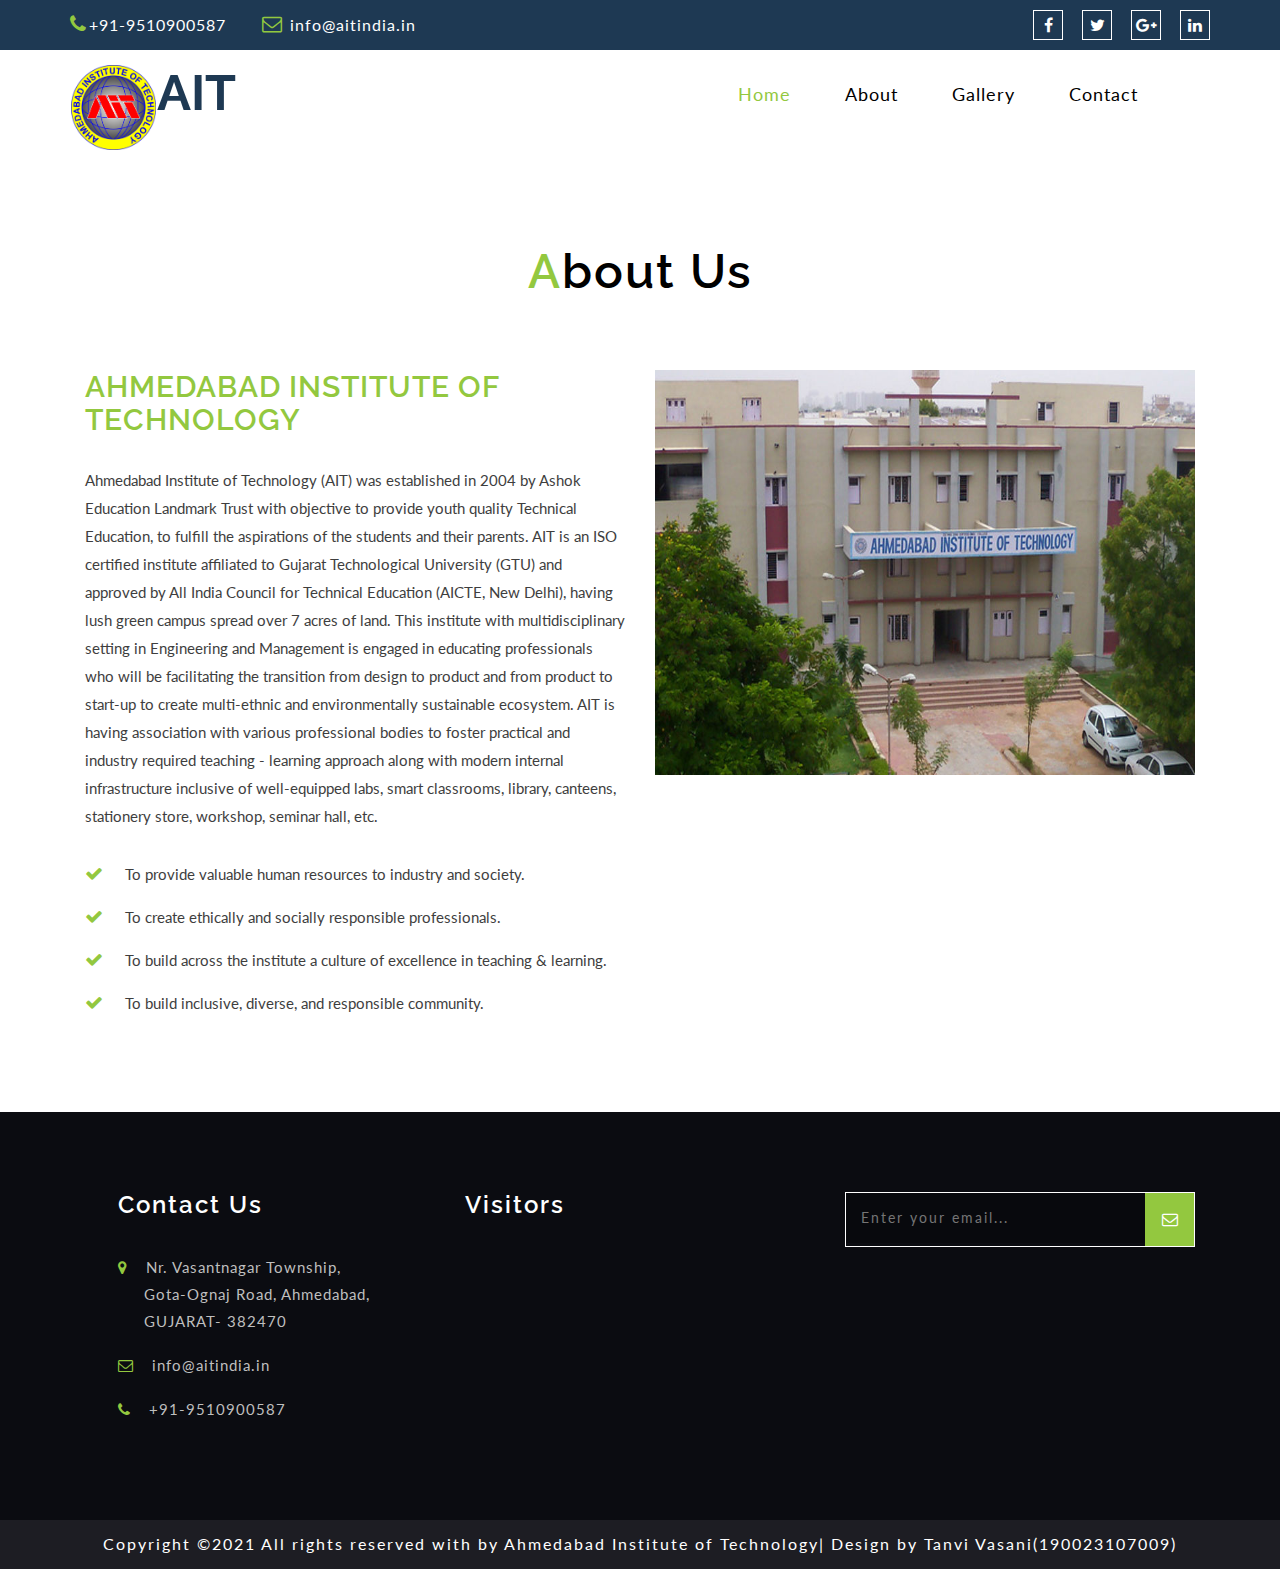
==== commit 02d23d2d: "Update about.html" ====
--- a/about.html
+++ b/about.html
@@ -81,12 +81,6 @@
 							<li><a href="about.html">About</a></li>
 							<li><a href="gallery.html">Gallery</a></li>
 							<li><a href="contact.html">Contact</a></li>
-							<li><a href="#" class="dropdown-toggle" data-toggle="dropdown" role="button" aria-haspopup="true" aria-expanded="false">Work <span class="caret"></span></a>
-										<ul class="dropdown-menu">
-											<li><a href="icons.html">Static Page</a></li>
-											<li><a href="codes.html">Dynamic Page</a></li>
-										</ul>
-							</li> 
 						</ul>
 
 					</div>
@@ -210,4 +204,4 @@
 	<!--// Required Scripts -->
 </body>
 
-</html>+</html>
